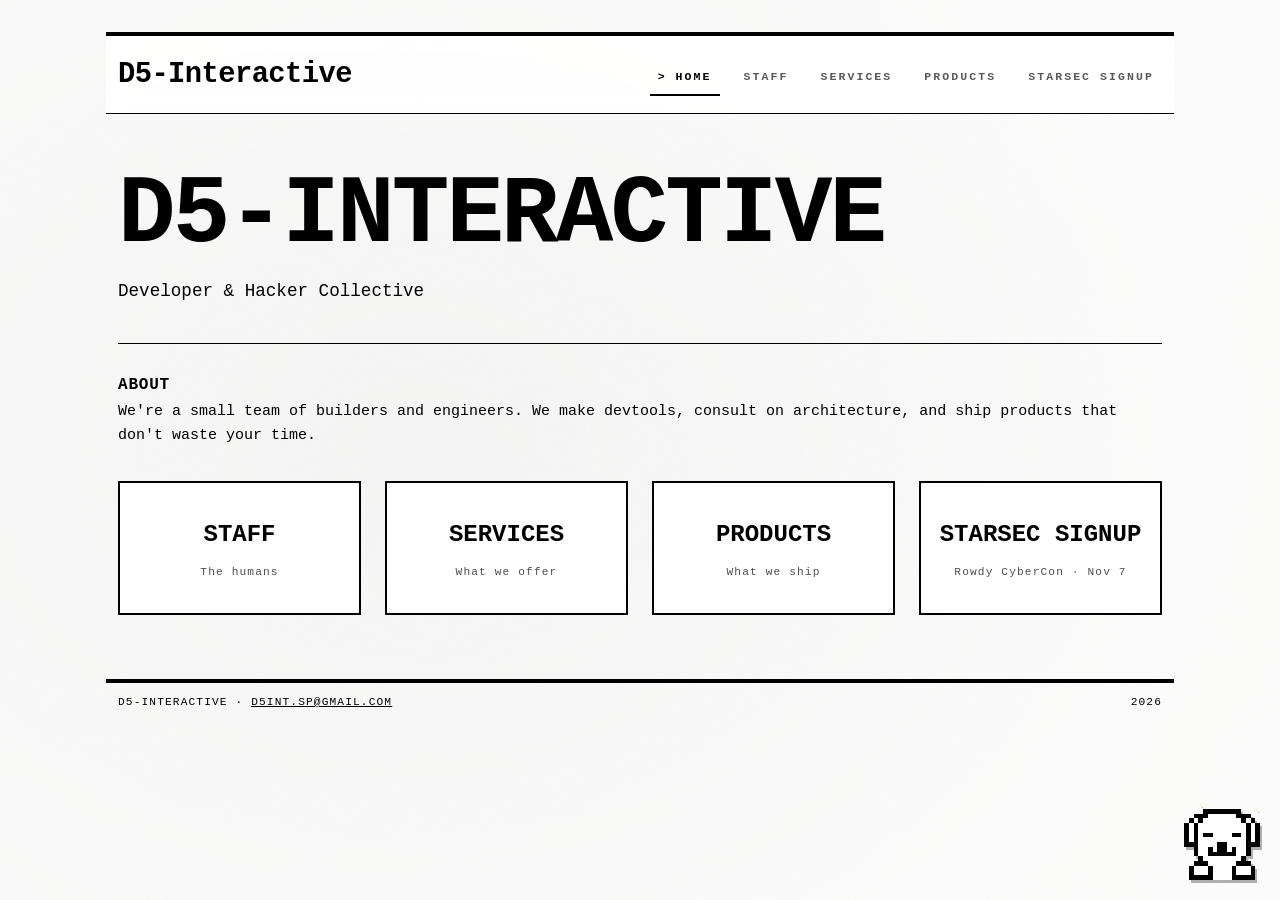
==== index.html @ 454cd997 "Add StarSec competition signup page for Rowdy CyberCon New page at src/pages/STARSEC-SIGNUP.html for" ====
<!DOCTYPE html>
<html lang="en">
<head>
<meta charset="utf-8">
<meta name="viewport" content="width=device-width,initial-scale=1">
<meta name="description" content="D5-Interactive — developer collective. lightweight, fast, honest.">
<title>D5-Interactive — Dev&Hack Collective</title>
<link rel="icon" type="image/x-icon" href="/src/bin/favicon.ico">
<link href="https://cdn.jsdelivr.net/npm/bootstrap@5.3.3/dist/css/bootstrap.min.css" rel="stylesheet">
<link rel="stylesheet" href="src/css/style.css">
<link rel="stylesheet" href="src/css/bot.css">
</head>
<body>

<div class="grain" aria-hidden="true"></div>

<nav class="navbar navbar-expand-md">
  <div class="container">
    <a class="navbar-brand" href="index.html">D5-Interactive</a>
    <button class="navbar-toggler" type="button"
            data-bs-toggle="collapse" data-bs-target="#nav"
            aria-controls="nav" aria-expanded="false" aria-label="Toggle navigation">
      <span class="navbar-toggler-icon"></span>
    </button>
    <div class="collapse navbar-collapse" id="nav">
      <ul class="navbar-nav ms-auto gap-md-3">
        <li class="nav-item"><a class="nav-link active" href="index.html">Home</a></li>
        <li class="nav-item"><a class="nav-link" href="src/pages/STAFF.html">Staff</a></li>
        <li class="nav-item"><a class="nav-link" href="src/pages/SERVICES.html">Services</a></li>
        <li class="nav-item"><a class="nav-link" href="src/pages/PRODUCTS.html">Products</a></li>
    <li class="nav-item"><a class="nav-link" href="src/pages/STARSEC-SIGNUP.html">StarSec Signup</a></li>
      </ul>
    </div>
  </div>
</nav>

<main class="container">
  <div class="hero">
    <h1>D5-Interactive</h1>
    <p>Developer & Hacker Collective</p>
  </div>

  <section>
    <h2>About</h2>
    <p>We're a small team of builders and engineers. We make devtools, consult on architecture, and ship products that don't waste your time.</p>
  </section>

  <div class="row row-cols-1 row-cols-sm-2 row-cols-lg-4 g-4 mt-2 mb-5">
    <div class="col"><a href="src/pages/STAFF.html" class="tile">Staff<span>The humans</span></a></div>
    <div class="col"><a href="src/pages/SERVICES.html" class="tile">Services<span>What we offer</span></a></div>
    <div class="col"><a href="src/pages/PRODUCTS.html" class="tile">Products<span>What we ship</span></a></div>
    <div class="col"><a href="src/pages/STARSEC-SIGNUP.html" class="tile">StarSec Signup<span>Rowdy CyberCon &middot; Nov 7</span></a></div>
  </div>
</main>

<footer class="container">
  <div class="d-flex justify-content-between flex-wrap gap-2">
    <span>D5-Interactive &middot; <a href="mailto:d5int.sp@gmail.com">d5int.sp@gmail.com</a></span>
    <span id="yr"></span>
  </div>
</footer>

<script src="https://cdn.jsdelivr.net/npm/bootstrap@5.3.3/dist/js/bootstrap.bundle.min.js"></script>
<script>document.getElementById('yr').textContent = new Date().getFullYear()</script>
<script>window.D5I_BOT_BASE = '';</script>
<script src="src/js/bot.js"></script>
</body>
</html>
---- src/css/style.css ----
/* style.css — brutalist + flowing gradient background */

*,*::before,*::after{margin:0;padding:0;box-sizing:border-box}
::selection{background:#000;color:#fff}

:root{
  --d5-accent:#000;
  --d5-ink:#000;
  --d5-paper:#fff;
  --d5-line:rgba(0,0,0,.16);
}

body{
  font:15px/1.65 "Courier New",Courier,monospace;
  color:var(--d5-ink);
  max-width:1100px;
  margin:0 auto;
  padding:2rem 1rem;
  position: relative;
  min-height:100vh;
  /* Base tone under the moving gradient layer. Previously `#fffff`,
     which is not a valid colour and killed the whole background stack. */
  background:#f4f4f2;
}

/* Flowing mesh gradient — three drifting radial fields.
   Driven by background-position on oversized gradients, which is far
   cheaper than animating blurred elements or re-laying out the page. */
body::after{
  content:'';
  position:fixed;
  inset:-25%;
  z-index:-2;
  background:
    radial-gradient(38% 42% at 22% 28%, rgba(0,0,0,.16) 0%, transparent 62%),
    radial-gradient(34% 38% at 78% 22%, rgba(0,0,0,.11) 0%, transparent 60%),
    radial-gradient(44% 46% at 62% 82%, rgba(0,0,0,.13) 0%, transparent 64%),
    radial-gradient(30% 34% at 12% 78%, rgba(0,0,0,.10) 0%, transparent 58%),
    linear-gradient(120deg,#e9e9e6 0%,#f6f6f4 50%,#ececea 100%);
  background-size:180% 180%;
  animation:d5-drift 34s ease-in-out infinite;
  pointer-events:none;
  will-change:background-position;
}
@keyframes d5-drift{
  0%,100%{ background-position:0% 0%,0% 0%,0% 0%,0% 0%,0% 0% }
  33%    { background-position:38% 26%,18% 52%,62% 8%,30% 40%,12% 22% }
  66%    { background-position:70% 62%,58% 14%,22% 70%,66% 22%,42% 68% }
}

/* Semi-transparent white overlay to keep text readable */
body::before{
  content:'';
  position:fixed;
  inset:0;
  background:rgba(255,255,255,.82);
  pointer-events:none;
  z-index:-1;
}

/* Film grain — inline SVG turbulence, so texture costs no request. */
.grain{
  position:fixed;
  inset:0;
  z-index:-1;
  pointer-events:none;
  opacity:.05;
  background-image:url("data:image/svg+xml,%3Csvg xmlns='http://www.w3.org/2000/svg' width='140' height='140'%3E%3Cfilter id='n'%3E%3CfeTurbulence type='fractalNoise' baseFrequency='.82' numOctaves='3'/%3E%3C/filter%3E%3Crect width='140' height='140' filter='url(%23n)'/%3E%3C/svg%3E");
}

/* Ensure content sits above the overlay */
.navbar, main, footer {
  position: relative;
  z-index: 1;
  background: transparent;
}

a{color:inherit;text-decoration:none}
a:hover{text-decoration:underline}

h1{font-size:clamp(2.5rem,10vw,6rem);text-transform:uppercase;font-weight:900;line-height:.95;letter-spacing:-.03em}
h2{text-transform:uppercase;font-weight:700;font-size:1rem;letter-spacing:.05em;margin:.8rem 0 .2rem}
h3{text-transform:uppercase;font-size:.85rem;letter-spacing:.04em;margin:.5rem 0 .1rem}
p{margin:.3rem 0}
b,strong{font-weight:700}
em{font-style:italic}
ul{margin:.3rem 0 .3rem 1.2rem}
li{margin:.1rem 0}

/* ── FOCUS (the site previously had no focus style at all) ──
   !important is deliberate: Bootstrap ships `.nav-link:focus-visible{outline:0}`
   at specificity (0,2,0), which beats a plain `a:focus-visible` at (0,1,2)
   regardless of stylesheet order. A focus ring must not be suppressible. */
a:focus-visible,
button:focus-visible,
input:focus-visible,
select:focus-visible,
textarea:focus-visible,
[tabindex]:focus-visible{
  outline:3px solid var(--d5-ink) !important;
  outline-offset:3px !important;
}

/* ── NAVBAR (brutalist twist) ── */
.navbar{
  border-top:4px solid #000;
  border-bottom:1px solid #000;
  padding:.6rem 0;
  margin-bottom:2.5rem;
  position:sticky;
  top:0;
  z-index:1030;
  background:rgba(255,255,255,.88);
  -webkit-backdrop-filter:blur(8px);
  backdrop-filter:blur(8px);
}
.navbar-brand{font-weight:900;letter-spacing:-.02em;font-size:1.8rem}
.navbar-brand:hover{text-decoration:none;opacity:.6}
.nav-link{
  font-weight:700;
  font-size:.72rem;
  letter-spacing:.18em;
  text-transform:uppercase;
  position:relative;
}
.nav-link::after{
  content:'';
  position:absolute;
  left:0;right:0;bottom:-2px;
  height:2px;
  background:currentColor;
  transform:scaleX(0);
  transform-origin:left;
  transition:transform .18s ease;
}
.nav-link:hover{text-decoration:none}
.nav-link:hover::after{transform:scaleX(1)}
.nav-link.active::after{transform:scaleX(1)}
.nav-link.active::before{content:"> "}
.navbar-toggler{border:1px solid #000;border-radius:0;padding:.25rem .6rem}

/* ── HOME TILES ── */
.tile{
  display:block;
  background:#fff;
  border:2px solid #000;
  padding:2rem 1rem;
  text-align:center;
  font-weight:800;
  font-size:1.5rem;
  text-transform:uppercase;
  box-shadow:0 0 0 #000;
  transition:box-shadow .14s ease, transform .14s ease, background .14s ease, color .14s ease;
}
.tile:hover{
  background:#000;
  color:#fff;
  text-decoration:none;
  transform:translate(-3px,-3px);
  box-shadow:6px 6px 0 #000;
}
.tile span{
  display:block;
  font-size:.7rem;
  font-weight:400;
  letter-spacing:.1em;
  text-transform:none;
  margin-top:.5rem;
  opacity:.7;
}
.hero{padding:1rem 0 2rem;border-bottom:1px solid #000;margin-bottom:2rem}
.hero p{margin-top:1rem;max-width:540px;font-size:1.1rem}

/* ── INNER PAGES ── */
.page-head{border-bottom:1px solid #000;padding-bottom:.75rem;margin-bottom:2rem}
.page-count{font-size:.75rem;letter-spacing:.1em;text-transform:uppercase;margin-top:.35rem;opacity:.55}

/* ── CARD OVERRIDES ── */
.card{
  background:#fff;
  border:1px solid #000 !important;
  border-radius:0 !important;
  box-shadow:none !important;
  transition:box-shadow .14s ease, transform .14s ease;
}
.card:hover{
  background:#fafafa;
  transform:translate(-2px,-2px);
  box-shadow:4px 4px 0 rgba(0,0,0,.9) !important;
}
.card img{
  border:1px solid #ddd;
  max-width:100%;
  height:auto;
}

/* ── STAFF GRID ── */
.staff-card{
  display:flex;
  flex-direction:column;
  height:100%;
  background:#fff;
  border:1px solid #000;
  box-shadow:0 0 0 #000;
  overflow:hidden;
  transition:box-shadow .14s ease, transform .14s ease, background .14s ease;
}
.staff-card:hover{
  text-decoration:none;
  background:#fafafa;
  transform:translate(-3px,-3px);
  box-shadow:6px 6px 0 #000;
}
.staff-card-img{
  width:100%;
  aspect-ratio:1/1;
  object-fit:cover;
  display:block;
  border-bottom:1px solid #000;
  background:#eee;
}
.staff-card-body{padding:.7rem .75rem .8rem;display:flex;flex-direction:column;gap:.45rem;flex:1 1 auto}
.staff-card-name{
  font-size:.85rem;
  font-weight:700;
  letter-spacing:.04em;
  text-transform:uppercase;
  margin:0;
  line-height:1.25;
}
.staff-card-role{font-size:.7rem;opacity:.6;margin:0;letter-spacing:.06em}
.staff-card-tags{display:flex;flex-wrap:wrap;gap:.25rem;margin-top:auto}
.d5tag{
  display:inline-block;
  border:1px solid var(--d5-line);
  background:#f6f6f4;
  padding:1px .3rem;
  font-size:.58rem;
  letter-spacing:.1em;
  text-transform:uppercase;
  color:#333;
  white-space:nowrap;
}

/* Preview cards for staff detail */
.preview-card {
  transition: transform 0.14s ease, box-shadow 0.14s ease;
}
.preview-card:hover {
  transform: translateY(-2px);
  box-shadow: 0 4px 12px rgba(0,0,0,0.1);
}

/* ── LOADING / ERROR ── */
#content:empty::after{content:"loading…";opacity:.4;font-size:.85rem}
.err{opacity:.4;font-size:.85rem}

/* ── FOOTER ── */
footer{
  border-top:4px solid #000;
  padding-top:.6rem;
  margin-top:4rem;
  font-size:.7rem;
  text-transform:uppercase;
  letter-spacing:.1em;
}
footer a{text-decoration:underline}

/* ── ENTRANCE ── */
@keyframes d5-rise{
  from{opacity:0;transform:translateY(14px)}
  to{opacity:1;transform:translateY(0)}
}
main > *, .hero, .page-head, .tile, .staff-card, .card{
  animation:d5-rise .5s cubic-bezier(.2,.7,.3,1) both;
}
.row > [class*="col"]{animation:d5-rise .5s cubic-bezier(.2,.7,.3,1) both}
.row > [class*="col"]:nth-child(1){animation-delay:.02s}
.row > [class*="col"]:nth-child(2){animation-delay:.06s}
.row > [class*="col"]:nth-child(3){animation-delay:.1s}
.row > [class*="col"]:nth-child(4){animation-delay:.14s}
.row > [class*="col"]:nth-child(5){animation-delay:.18s}
.row > [class*="col"]:nth-child(6){animation-delay:.22s}
.row > [class*="col"]:nth-child(n+7){animation-delay:.26s}

/* ── REDUCED MOTION ── */
@media (prefers-reduced-motion: reduce){
  *,*::before,*::after{
    animation-duration:.001ms !important;
    animation-iteration-count:1 !important;
    transition-duration:.001ms !important;
    scroll-behavior:auto !important;
  }
  body::after{background-position:0% 0%,0% 0%,0% 0%,0% 0%,0% 0%}
  .staff-card:hover,.tile:hover,.card:hover{transform:none}
}
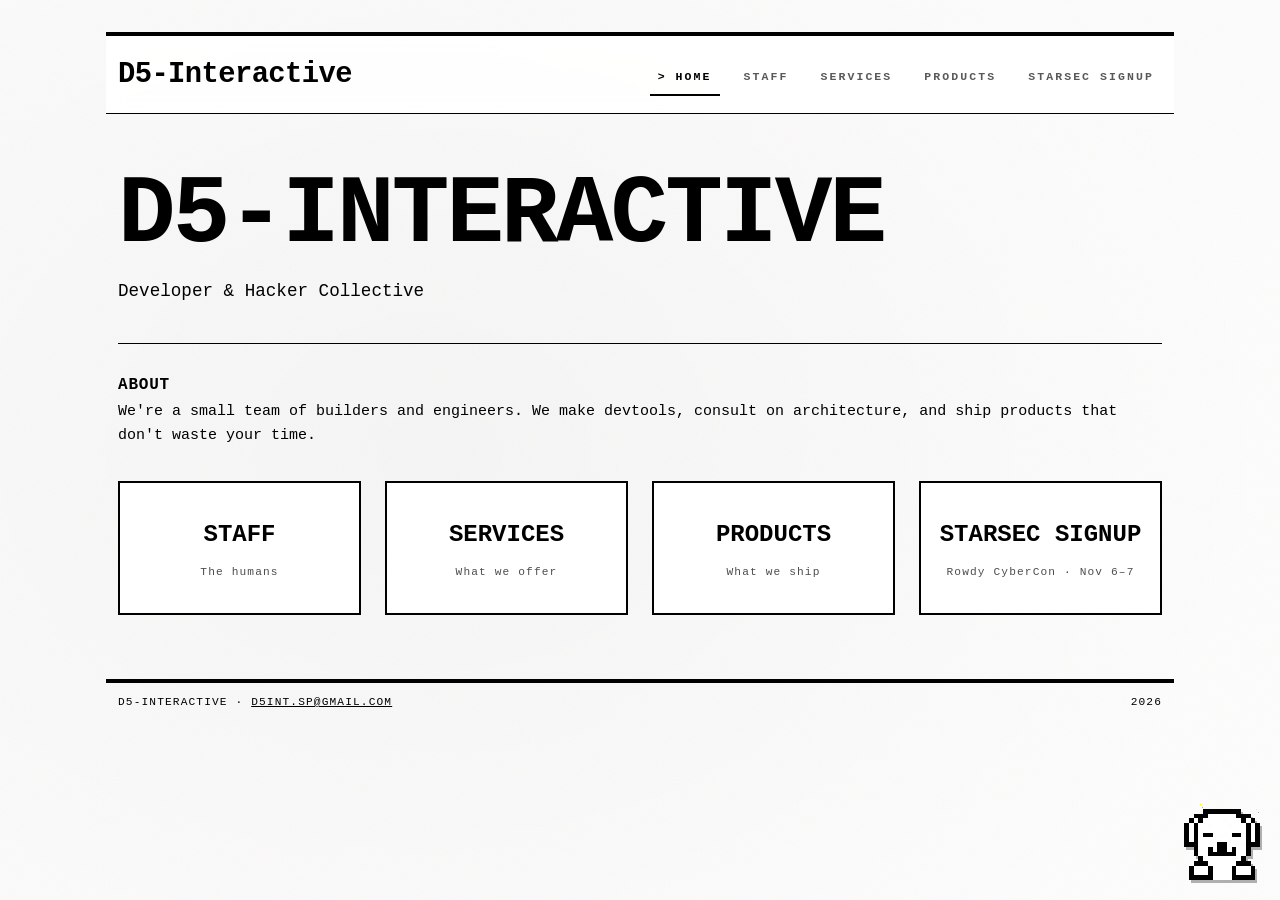
==== commit 920be007: "Split StarSec schedule into training and competition days The showcase runs over two days, not one: " ====
--- a/index.html
+++ b/index.html
@@ -49,7 +49,7 @@
     <div class="col"><a href="src/pages/STAFF.html" class="tile">Staff<span>The humans</span></a></div>
     <div class="col"><a href="src/pages/SERVICES.html" class="tile">Services<span>What we offer</span></a></div>
     <div class="col"><a href="src/pages/PRODUCTS.html" class="tile">Products<span>What we ship</span></a></div>
-    <div class="col"><a href="src/pages/STARSEC-SIGNUP.html" class="tile">StarSec Signup<span>Rowdy CyberCon &middot; Nov 7</span></a></div>
+    <div class="col"><a href="src/pages/STARSEC-SIGNUP.html" class="tile">StarSec Signup<span>Rowdy CyberCon &middot; Nov 6&ndash;7</span></a></div>
   </div>
 </main>
 
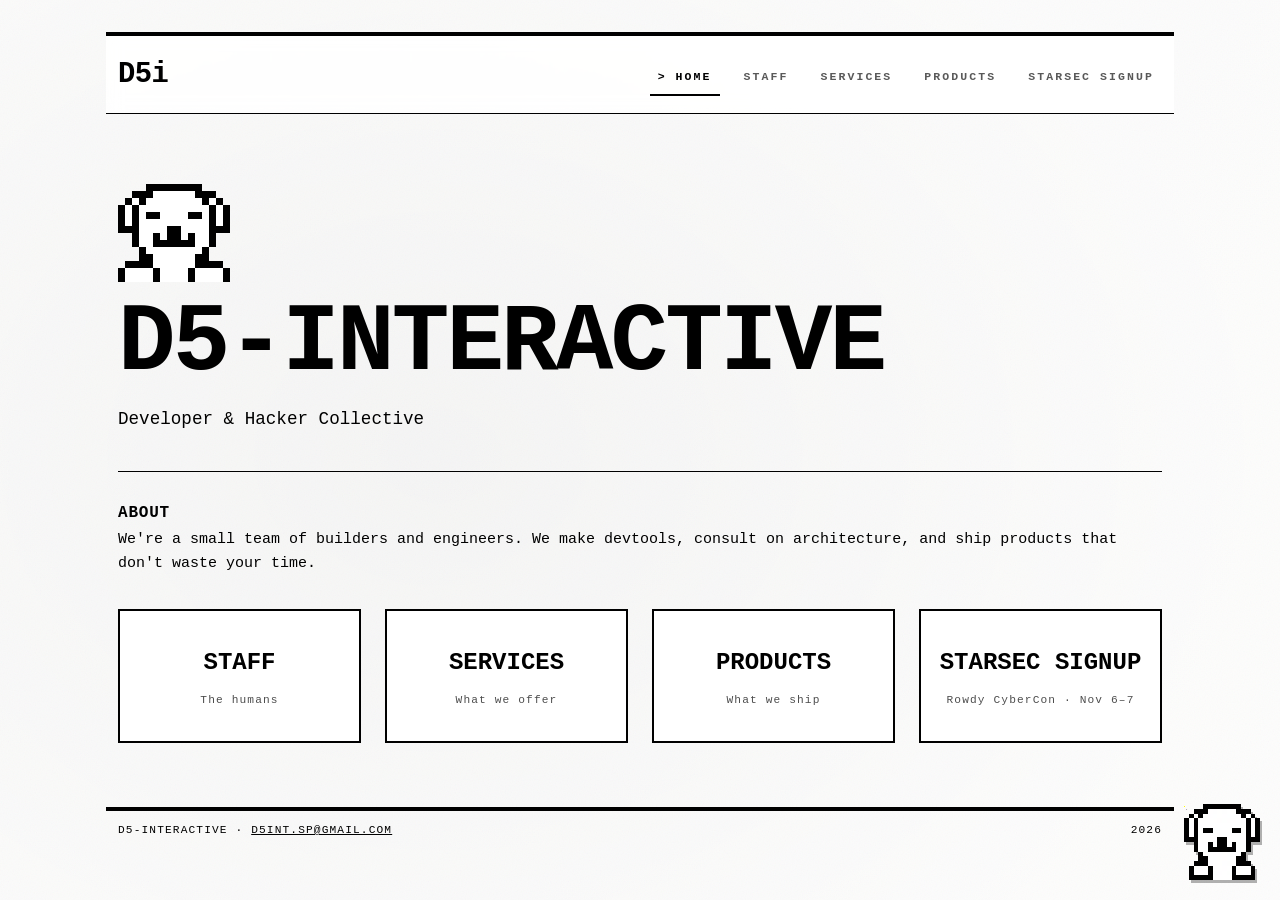
==== commit 90a4e388: "Audit pass: faster staff grid, bark on every reply, D5i wordmark, logo Performance. The staff grid w" ====
--- a/index.html
+++ b/index.html
@@ -16,7 +16,7 @@
 
 <nav class="navbar navbar-expand-md">
   <div class="container">
-    <a class="navbar-brand" href="index.html">D5-Interactive</a>
+    <a class="navbar-brand" href="index.html">D5i</a>
     <button class="navbar-toggler" type="button"
             data-bs-toggle="collapse" data-bs-target="#nav"
             aria-controls="nav" aria-expanded="false" aria-label="Toggle navigation">
@@ -36,8 +36,9 @@
 
 <main class="container">
   <div class="hero">
+    <img class="hero-mark" src="src/bin/mochi.png" alt="" width="112" height="112" decoding="async">
     <h1>D5-Interactive</h1>
-    <p>Developer & Hacker Collective</p>
+    <p>Developer &amp; Hacker Collective</p>
   </div>
 
   <section>
@@ -63,6 +64,7 @@
 <script src="https://cdn.jsdelivr.net/npm/bootstrap@5.3.3/dist/js/bootstrap.bundle.min.js"></script>
 <script>document.getElementById('yr').textContent = new Date().getFullYear()</script>
 <script>window.D5I_BOT_BASE = '';</script>
+<script src="src/js/tern.js"></script>
 <script src="src/js/bot.js"></script>
 </body>
 </html>
--- a/src/css/style.css
+++ b/src/css/style.css
@@ -169,6 +169,14 @@
   opacity:.7;
 }
 .hero{padding:1rem 0 2rem;border-bottom:1px solid #000;margin-bottom:2rem}
+.hero-mark{
+  display:block;
+  width:112px;
+  height:112px;
+  object-fit:contain;
+  margin-bottom:1rem;
+  animation:d5-rise .5s cubic-bezier(.2,.7,.3,1) both;
+}
 .hero p{margin-top:1rem;max-width:540px;font-size:1.1rem}
 
 /* ── INNER PAGES ── */
@@ -294,3 +302,8 @@
   body::after{background-position:0% 0%,0% 0%,0% 0%,0% 0%,0% 0%}
   .staff-card:hover,.tile:hover,.card:hover{transform:none}
 }
+
+/* Staff grid first paint, drawn from the manifest before the member
+   markdown arrives. Same box, so nothing shifts when the real data lands. */
+.staff-card.is-pending{ opacity:.55 }
+.staff-card.is-pending .staff-card-img{ background:#f0f0ee }
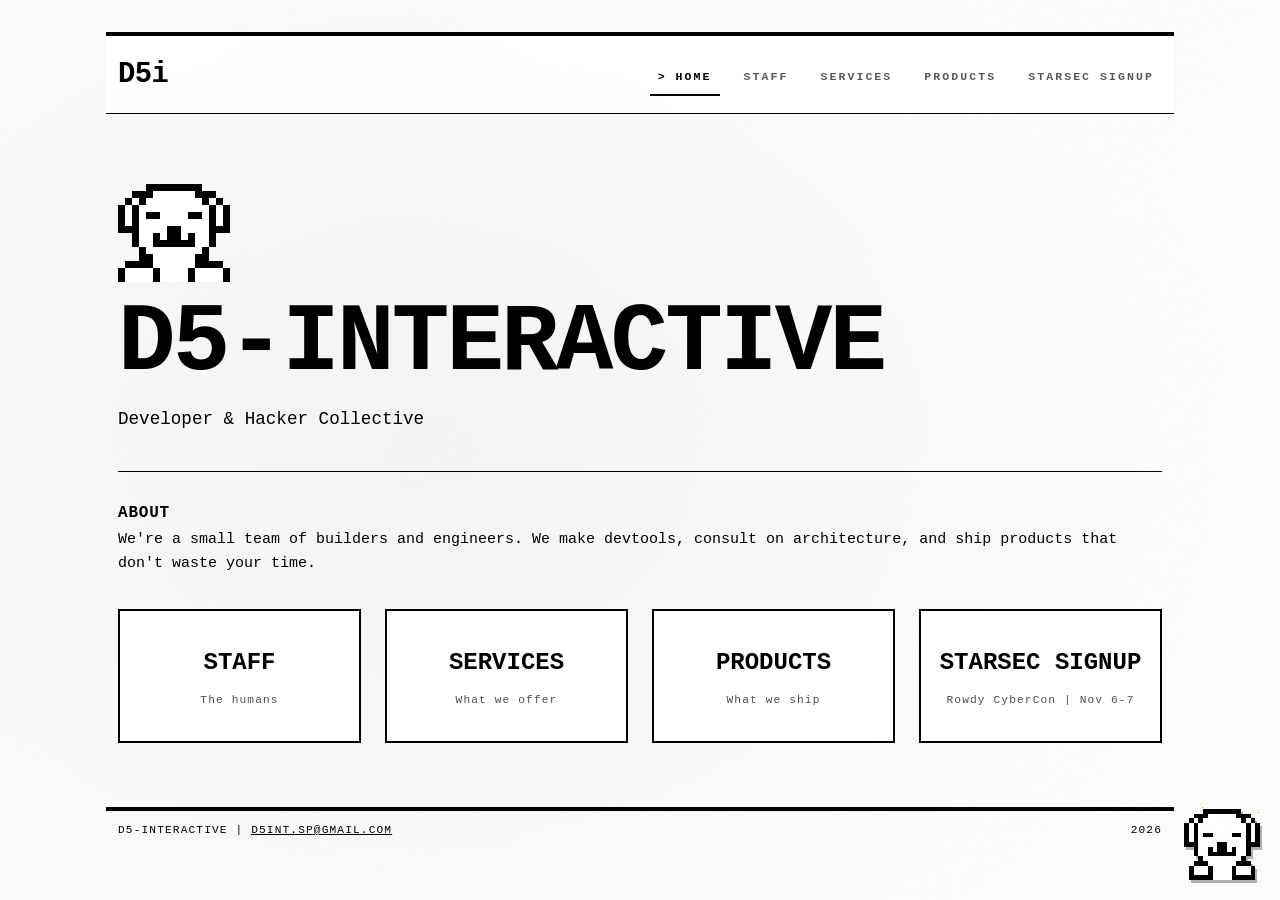
==== commit 0e6c1963: "Self host Bootstrap, rebuild product cards, strip comments and dashes Bootstrap 5.3.3 now ships in s" ====
--- a/index.html
+++ b/index.html
@@ -3,10 +3,10 @@
 <head>
 <meta charset="utf-8">
 <meta name="viewport" content="width=device-width,initial-scale=1">
-<meta name="description" content="D5-Interactive — developer collective. lightweight, fast, honest.">
-<title>D5-Interactive — Dev&Hack Collective</title>
+<meta name="description" content="D5-Interactive. Developer collective. Lightweight, fast, honest.">
+<title>D5-Interactive | Dev &amp; Hack Collective</title>
 <link rel="icon" type="image/x-icon" href="/src/bin/favicon.ico">
-<link href="https://cdn.jsdelivr.net/npm/bootstrap@5.3.3/dist/css/bootstrap.min.css" rel="stylesheet">
+<link rel="stylesheet" href="src/vendor/bootstrap/bootstrap.min.css">
 <link rel="stylesheet" href="src/css/style.css">
 <link rel="stylesheet" href="src/css/bot.css">
 </head>
@@ -50,18 +50,18 @@
     <div class="col"><a href="src/pages/STAFF.html" class="tile">Staff<span>The humans</span></a></div>
     <div class="col"><a href="src/pages/SERVICES.html" class="tile">Services<span>What we offer</span></a></div>
     <div class="col"><a href="src/pages/PRODUCTS.html" class="tile">Products<span>What we ship</span></a></div>
-    <div class="col"><a href="src/pages/STARSEC-SIGNUP.html" class="tile">StarSec Signup<span>Rowdy CyberCon &middot; Nov 6&ndash;7</span></a></div>
+    <div class="col"><a href="src/pages/STARSEC-SIGNUP.html" class="tile">StarSec Signup<span>Rowdy CyberCon | Nov 6-7</span></a></div>
   </div>
 </main>
 
 <footer class="container">
   <div class="d-flex justify-content-between flex-wrap gap-2">
-    <span>D5-Interactive &middot; <a href="mailto:d5int.sp@gmail.com">d5int.sp@gmail.com</a></span>
+    <span>D5-Interactive | <a href="mailto:d5int.sp@gmail.com">d5int.sp@gmail.com</a></span>
     <span id="yr"></span>
   </div>
 </footer>
 
-<script src="https://cdn.jsdelivr.net/npm/bootstrap@5.3.3/dist/js/bootstrap.bundle.min.js"></script>
+<script src="src/vendor/bootstrap/bootstrap.bundle.min.js"></script>
 <script>document.getElementById('yr').textContent = new Date().getFullYear()</script>
 <script>window.D5I_BOT_BASE = '';</script>
 <script src="src/js/tern.js"></script>
--- a/src/css/style.css
+++ b/src/css/style.css
@@ -1,4 +1,4 @@
-/* style.css — brutalist + flowing gradient background */
+
 
 *,*::before,*::after{margin:0;padding:0;box-sizing:border-box}
 ::selection{background:#000;color:#fff}
@@ -18,14 +18,9 @@
   padding:2rem 1rem;
   position: relative;
   min-height:100vh;
-  /* Base tone under the moving gradient layer. Previously `#fffff`,
-     which is not a valid colour and killed the whole background stack. */
+
   background:#f4f4f2;
 }
-
-/* Flowing mesh gradient — three drifting radial fields.
-   Driven by background-position on oversized gradients, which is far
-   cheaper than animating blurred elements or re-laying out the page. */
 body::after{
   content:'';
   position:fixed;
@@ -47,8 +42,6 @@
   33%    { background-position:38% 26%,18% 52%,62% 8%,30% 40%,12% 22% }
   66%    { background-position:70% 62%,58% 14%,22% 70%,66% 22%,42% 68% }
 }
-
-/* Semi-transparent white overlay to keep text readable */
 body::before{
   content:'';
   position:fixed;
@@ -57,8 +50,6 @@
   pointer-events:none;
   z-index:-1;
 }
-
-/* Film grain — inline SVG turbulence, so texture costs no request. */
 .grain{
   position:fixed;
   inset:0;
@@ -67,8 +58,6 @@
   opacity:.05;
   background-image:url("data:image/svg+xml,%3Csvg xmlns='http://www.w3.org/2000/svg' width='140' height='140'%3E%3Cfilter id='n'%3E%3CfeTurbulence type='fractalNoise' baseFrequency='.82' numOctaves='3'/%3E%3C/filter%3E%3Crect width='140' height='140' filter='url(%23n)'/%3E%3C/svg%3E");
 }
-
-/* Ensure content sits above the overlay */
 .navbar, main, footer {
   position: relative;
   z-index: 1;
@@ -86,11 +75,6 @@
 em{font-style:italic}
 ul{margin:.3rem 0 .3rem 1.2rem}
 li{margin:.1rem 0}
-
-/* ── FOCUS (the site previously had no focus style at all) ──
-   !important is deliberate: Bootstrap ships `.nav-link:focus-visible{outline:0}`
-   at specificity (0,2,0), which beats a plain `a:focus-visible` at (0,1,2)
-   regardless of stylesheet order. A focus ring must not be suppressible. */
 a:focus-visible,
 button:focus-visible,
 input:focus-visible,
@@ -100,8 +84,6 @@
   outline:3px solid var(--d5-ink) !important;
   outline-offset:3px !important;
 }
-
-/* ── NAVBAR (brutalist twist) ── */
 .navbar{
   border-top:4px solid #000;
   border-bottom:1px solid #000;
@@ -138,8 +120,6 @@
 .nav-link.active::after{transform:scaleX(1)}
 .nav-link.active::before{content:"> "}
 .navbar-toggler{border:1px solid #000;border-radius:0;padding:.25rem .6rem}
-
-/* ── HOME TILES ── */
 .tile{
   display:block;
   background:#fff;
@@ -178,12 +158,8 @@
   animation:d5-rise .5s cubic-bezier(.2,.7,.3,1) both;
 }
 .hero p{margin-top:1rem;max-width:540px;font-size:1.1rem}
-
-/* ── INNER PAGES ── */
 .page-head{border-bottom:1px solid #000;padding-bottom:.75rem;margin-bottom:2rem}
 .page-count{font-size:.75rem;letter-spacing:.1em;text-transform:uppercase;margin-top:.35rem;opacity:.55}
-
-/* ── CARD OVERRIDES ── */
 .card{
   background:#fff;
   border:1px solid #000 !important;
@@ -201,8 +177,6 @@
   max-width:100%;
   height:auto;
 }
-
-/* ── STAFF GRID ── */
 .staff-card{
   display:flex;
   flex-direction:column;
@@ -249,8 +223,6 @@
   color:#333;
   white-space:nowrap;
 }
-
-/* Preview cards for staff detail */
 .preview-card {
   transition: transform 0.14s ease, box-shadow 0.14s ease;
 }
@@ -258,12 +230,8 @@
   transform: translateY(-2px);
   box-shadow: 0 4px 12px rgba(0,0,0,0.1);
 }
-
-/* ── LOADING / ERROR ── */
-#content:empty::after{content:"loading…";opacity:.4;font-size:.85rem}
+#content:empty::after{content:"loading...";opacity:.4;font-size:.85rem}
 .err{opacity:.4;font-size:.85rem}
-
-/* ── FOOTER ── */
 footer{
   border-top:4px solid #000;
   padding-top:.6rem;
@@ -273,8 +241,6 @@
   letter-spacing:.1em;
 }
 footer a{text-decoration:underline}
-
-/* ── ENTRANCE ── */
 @keyframes d5-rise{
   from{opacity:0;transform:translateY(14px)}
   to{opacity:1;transform:translateY(0)}
@@ -290,8 +256,6 @@
 .row > [class*="col"]:nth-child(5){animation-delay:.18s}
 .row > [class*="col"]:nth-child(6){animation-delay:.22s}
 .row > [class*="col"]:nth-child(n+7){animation-delay:.26s}
-
-/* ── REDUCED MOTION ── */
 @media (prefers-reduced-motion: reduce){
   *,*::before,*::after{
     animation-duration:.001ms !important;
@@ -302,8 +266,5 @@
   body::after{background-position:0% 0%,0% 0%,0% 0%,0% 0%,0% 0%}
   .staff-card:hover,.tile:hover,.card:hover{transform:none}
 }
-
-/* Staff grid first paint, drawn from the manifest before the member
-   markdown arrives. Same box, so nothing shifts when the real data lands. */
 .staff-card.is-pending{ opacity:.55 }
 .staff-card.is-pending .staff-card-img{ background:#f0f0ee }
--- a/src/css/bot.css
+++ b/src/css/bot.css
@@ -0,0 +1,223 @@
+
+
+.d5dog{
+  --d5dog-w: 300px;
+  position: fixed;
+  right: 20px;
+  bottom: 20px;
+  z-index: 1045;
+  font-family: "Courier New", Courier, monospace;
+  font-size: 13px;
+  line-height: 1.5;
+}.d5dog-btn{
+  position: relative;
+  display: block;
+  width: 76px;
+  height: 76px;
+  padding: 0;
+  margin-left: auto;
+  background: transparent;
+  border: 0;
+  border-radius: 0;
+  cursor: pointer;
+  overflow: visible;
+  filter: drop-shadow(2px 3px 0 rgba(0,0,0,.30));
+  transition: transform .12s ease, filter .12s ease;
+}
+.d5dog-btn:hover{
+  transform: translate(-2px,-3px);
+  filter: drop-shadow(4px 6px 0 rgba(0,0,0,.34));
+}
+.d5dog-btn:active{
+  transform: translate(1px,1px);
+  filter: drop-shadow(1px 1px 0 rgba(0,0,0,.28));
+}
+.d5dog-btn img{
+  width: 100%;
+  height: 100%;
+  object-fit: contain;
+  image-rendering: pixelated;
+  display: block;
+  pointer-events: none;
+  user-select: none;
+  -webkit-user-drag: none;
+}
+.d5dog-btn:focus-visible{
+  outline: 3px solid #000;
+  outline-offset: 5px;
+}
+.d5dog-btn.is-barking{ animation: d5dog-bark .42s ease; }
+@keyframes d5dog-bark{
+  0%{ transform: scale(1) }
+  22%{ transform: scale(1.1) rotate(-2deg) }
+  55%{ transform: scale(.96) rotate(1.5deg) }
+  100%{ transform: scale(1) }
+}
+.d5dog-panel{
+  position: absolute;
+  right: 0;
+  bottom: 88px;
+  width: min(var(--d5dog-w), calc(100vw - 32px));
+  background: #fff;
+  border: 2px solid #000;
+  box-shadow: 6px 6px 0 rgba(0,0,0,.18);
+  display: none;
+  flex-direction: column;
+  max-height: min(460px, calc(100vh - 130px));
+}
+.d5dog.is-open .d5dog-panel{ display: flex; }
+
+.d5dog-head{
+  background: #000;
+  color: #fff;
+  padding: .6rem .7rem;
+  display: flex;
+  align-items: center;
+  gap: .5rem;
+  flex: 0 0 auto;
+}
+.d5dog-head strong{
+  font-size: .72rem;
+  letter-spacing: .16em;
+  text-transform: uppercase;
+}
+.d5dog-head .d5dog-status{
+  margin-left: auto;
+  font-size: .58rem;
+  letter-spacing: .1em;
+  opacity: .65;
+  text-transform: uppercase;
+}
+.d5dog-close{
+  background: none;
+  border: 1px solid rgba(255,255,255,.4);
+  color: #fff;
+  width: 20px; height: 20px;
+  line-height: 1;
+  padding: 0;
+  cursor: pointer;
+  font-family: inherit;
+  font-size: 13px;
+}
+.d5dog-close:hover{ background: #fff; color: #000; }
+
+.d5dog-log{
+  flex: 1 1 auto;
+  overflow-y: auto;
+  padding: .7rem;
+  display: flex;
+  flex-direction: column;
+  gap: .5rem;
+  min-height: 90px;
+}
+
+.d5dog-msg{
+  border: 1px solid #000;
+  padding: .45rem .55rem;
+  max-width: 92%;
+  white-space: pre-wrap;
+  word-break: break-word;
+  font-size: 12px;
+}
+.d5dog-msg.d5dog-them{ background: #f2f2f2; }
+.d5dog-msg.d5dog-me{
+  background: #000;
+  color: #fff;
+  align-self: flex-end;
+  max-width: 88%;
+}
+.d5dog-msg a{ text-decoration: underline; }
+.d5dog-opts{
+  display: flex;
+  flex-direction: column;
+  gap: .35rem;
+  padding: 0 .7rem .7rem;
+}
+.d5dog-opt{
+  display: block;
+  width: 100%;
+  text-align: left;
+  background: #fff;
+  color: #000;
+  border: 1px solid #000;
+  border-radius: 0;
+  padding: .45rem .55rem;
+  font-family: inherit;
+  font-size: 11.5px;
+  font-weight: 700;
+  letter-spacing: .06em;
+  text-transform: uppercase;
+  cursor: pointer;
+  transition: background .1s linear, color .1s linear;
+}
+.d5dog-opt:hover{ background: #000; color: #fff; }
+.d5dog-opt:focus-visible{ outline: 2px solid #000; outline-offset: 2px; }
+.d5dog-form{
+  display: flex;
+  gap: 0;
+  border-top: 1px solid #000;
+  flex: 0 0 auto;
+}
+.d5dog-form input{
+  flex: 1 1 auto;
+  min-width: 0;
+  border: 0;
+  border-radius: 0;
+  padding: .5rem .6rem;
+  font-family: inherit;
+  font-size: 12px;
+  background: #fff;
+  color: #000;
+}
+.d5dog-form input:focus{ outline: 2px solid #000; outline-offset: -2px; }
+.d5dog-form button{
+  flex: 0 0 auto;
+  background: #000;
+  color: #fff;
+  border: 0;
+  border-left: 1px solid #000;
+  padding: 0 .7rem;
+  font-family: inherit;
+  font-size: 11px;
+  font-weight: 700;
+  letter-spacing: .1em;
+  text-transform: uppercase;
+  cursor: pointer;
+}
+.d5dog-form button:hover{ background: #fff; color: #000; }
+.d5dog-foot{
+  flex: 0 0 auto;
+  display: flex;
+  align-items: center;
+  gap: .5rem;
+  padding: .35rem .7rem;
+  border-top: 1px solid #000;
+  background: #fafafa;
+  font-size: 10px;
+  letter-spacing: .08em;
+  text-transform: uppercase;
+}
+.d5dog-foot label{ display: flex; align-items: center; gap: .3rem; cursor: pointer; margin: 0; }
+.d5dog-foot .d5dog-hint{ margin-left: auto; opacity: .5; }
+
+@media (max-width: 420px){
+  .d5dog{ right: 12px; bottom: 12px; }
+  .d5dog-btn{ width: 64px; height: 64px; }
+  .d5dog-panel{ bottom: 76px; }
+}
+
+@media (prefers-reduced-motion: reduce){
+  .d5dog-btn,
+  .d5dog-btn.is-barking{ transition: none; animation: none; }
+}
+.d5dog-msg.is-pending{
+  opacity:.55;
+  font-style:italic;
+}
+.d5dog-msg.is-pending::after{
+  content:'';
+  display:inline-block;
+  width:.5em;
+  animation:d5bot-blink 1s steps(2,start) infinite;
+}
+@keyframes d5dog-blink{to{opacity:0}}
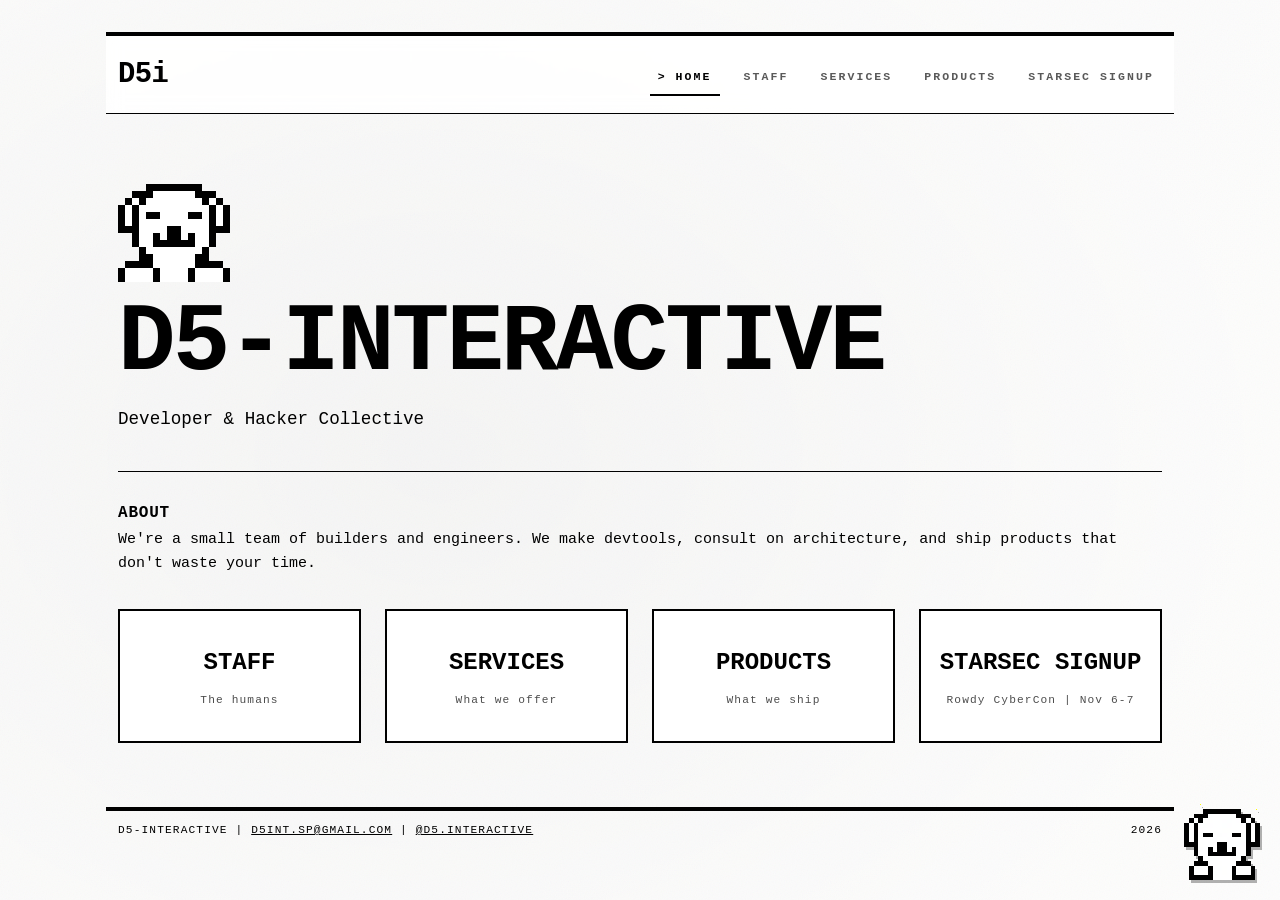
==== commit 86245a21: "Add Instagram link to the footer Points at @d5.interactive, opened in a new tab with rel="noopener"." ====
--- a/index.html
+++ b/index.html
@@ -56,7 +56,7 @@
 
 <footer class="container">
   <div class="d-flex justify-content-between flex-wrap gap-2">
-    <span>D5-Interactive | <a href="mailto:d5int.sp@gmail.com">d5int.sp@gmail.com</a></span>
+    <span>D5-Interactive | <a href="mailto:d5int.sp@gmail.com">d5int.sp@gmail.com</a> | <a href="https://www.instagram.com/d5.interactive/" target="_blank" rel="noopener">@d5.interactive</a></span>
     <span id="yr"></span>
   </div>
 </footer>
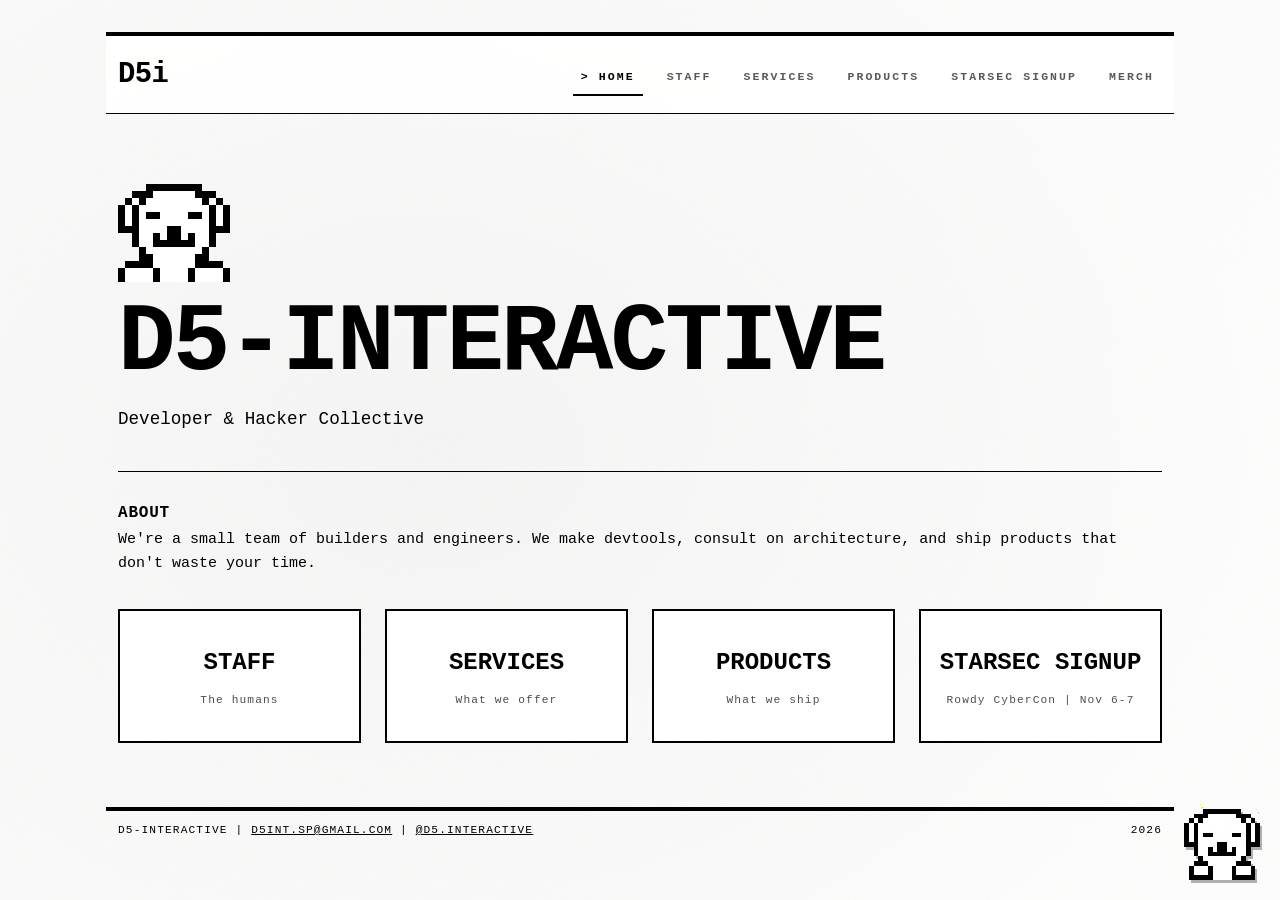
==== commit 9bf8dd5b: "Add Merch link to navigation" ====
--- a/index.html
+++ b/index.html
@@ -4,7 +4,7 @@
 <meta charset="utf-8">
 <meta name="viewport" content="width=device-width,initial-scale=1">
 <meta name="description" content="D5-Interactive. Developer collective. Lightweight, fast, honest.">
-<title>D5-Interactive | Dev &amp; Hack Collective</title>
+<title>D5-Interactive</title>
 <link rel="icon" type="image/x-icon" href="/src/bin/favicon.ico">
 <link rel="stylesheet" href="src/vendor/bootstrap/bootstrap.min.css">
 <link rel="stylesheet" href="src/css/style.css">
@@ -29,6 +29,7 @@
         <li class="nav-item"><a class="nav-link" href="src/pages/SERVICES.html">Services</a></li>
         <li class="nav-item"><a class="nav-link" href="src/pages/PRODUCTS.html">Products</a></li>
     <li class="nav-item"><a class="nav-link" href="src/pages/STARSEC-SIGNUP.html">StarSec Signup</a></li>
+    <li class="nav-item"><a class="nav-link" href="https://d5i.printify.me" target="_blank" rel="noopener">Merch</a></li>
       </ul>
     </div>
   </div>
